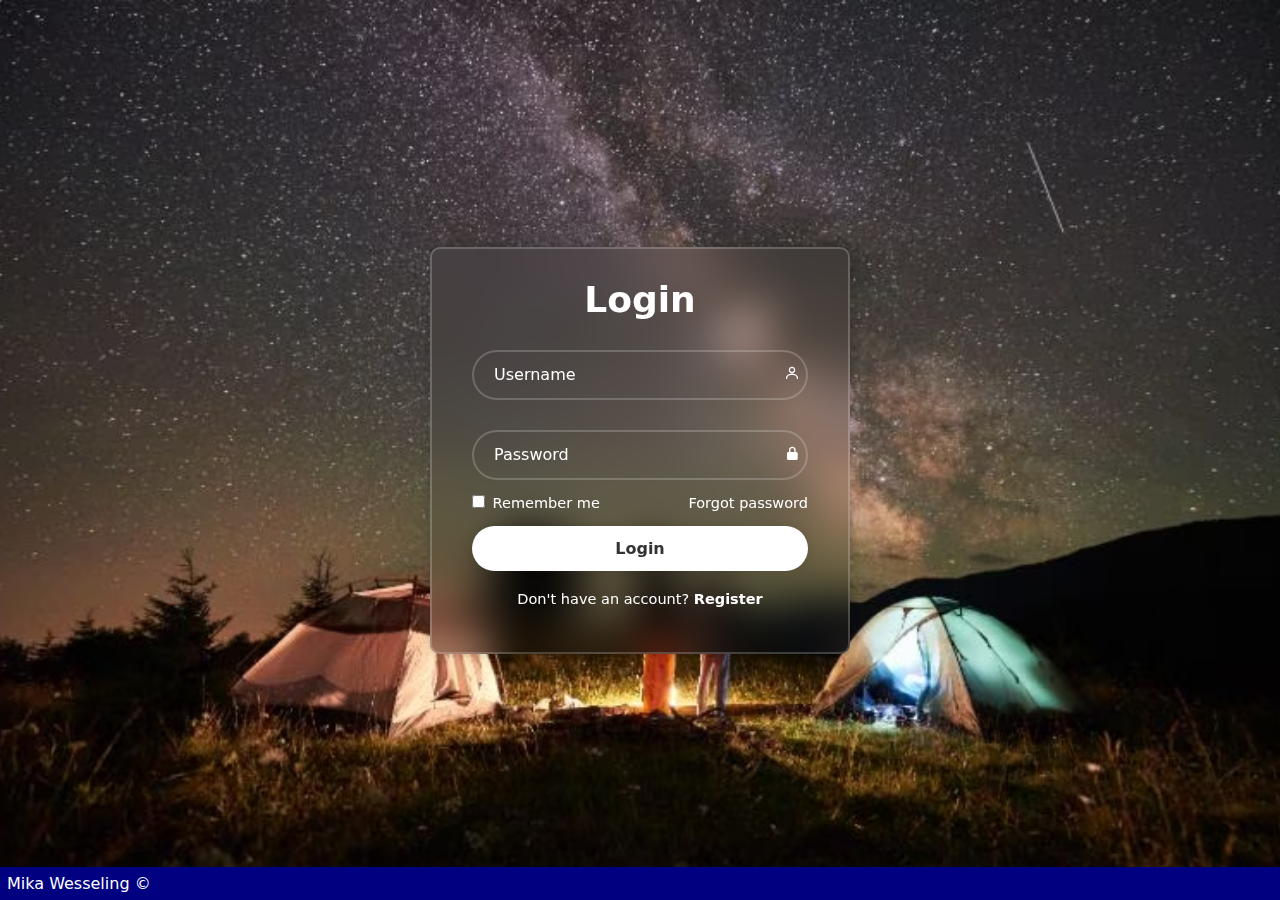
==== index.html @ fea6de0d "Update" ====
<!DOCTYPE html>
<html lang="en">

<head>
    <meta charset="UTF-8">
    <meta http-equiv="X-UA-Compatible" content="IE=edge">
    <meta name="viewport" content="width=device-width, initial-scale=1.0">
    <link rel="stylesheet" type="text/css" href="login_style.css">
    <link href='https://unpkg.com/boxicons@2.1.4/css/boxicons.min.css' rel='stylesheet'>
    <title>Login Page</title>
</head>

<body>

    <div class="wrapper">
        <form id="loginForm" action="login.php" method="post">
            <h1>Login</h1>
            <div class="input-box">
                <input type="text" id="username" name="username" placeholder="Username" required>
                <i class='bx bx-user'></i>
            </div>
            <div class="input-box">
                <input type="password" id="password" name="password" placeholder="Password" required>
                <i class='bx bxs-lock-alt'></i>
            </div>

            <div class="remember-forgot">
                <label><input type="checkbox" id="rememberMe"> Remember me </label>
                <a href="#">Forgot password</a>
            </div>

            <button type="submit" class="btn" id="loginBtn" onclick="activateButton()">Login</button>

            <div class="register-link">
                <p>Don't have an account? <a href="#">Register</a></p>
            </div>

        </form>
    </div>

    <style>
        footer {
            box-sizing: border-box;
            background-color: navy;
            color: white;
            padding: 7px;
            position: fixed;
            bottom: 0;
            width: 100%;
            text-align: left;
        }
    </style>
    
    <footer class="footer">
        Mika Wesseling ©
    </footer>

    <script>
        function activateButton() {
            // Add a class when the button is clicked
            document.getElementById("loginBtn").classList.add("activated");
        }
    </script>

</body>

</html>
---- login_style.css ----
* {
    margin: 0;
    padding: 0;
    box-sizing: border-box;
    font-family: "Poppins", sans;

}

body {
    display: flex;
    justify-content: center;
    align-items: center;
    min-height: 100vh;
    background: url(Images/Login%20image.jpg) no-repeat;
    background-size: cover;
    background-position: center;
}

.wrapper{
    width: 420px;
    background-color: transparent;
    border: 2px solid rgba(255, 255, 255, .2);
    backdrop-filter: blur(20px);
    box-shadow: 0 0 10px rgba(0, 0, 0, .2);
    color: #fff;
    border-radius: 10px;
    padding: 30px 40px;
}

.wrapper h1 {
    font-size: 36px;
    text-align: center;
}

.wrapper .input-box {
    width: 100%;
    height: 50px;
    margin: 30px 0;
}

.input-box input {
    width: 100%;
    height: 100%;
    background: transparent;
    border: none;
    outline: none;
    border: 2px solid rgba(255, 255, 255, .2);

    border-radius: 40px;
    font-size: 16px;
    color: #fff;
    padding: 20px 45px 20px 20px;
}

.input-box input::placeholder {
    color: #fff;
}

.input-box i {
    position: relative;
    left: 93%;
    bottom: 53%;
    transform: translateY(-50%);
    font-size: 16px;


    

}

.wrapper .remember-forgot {
    display: flex;
    justify-content: space-between;
    font-size: 14.5px;
    margin: -15px 0 15px;
}

.remember-forgot label input {
    accent-color: #fff;
    margin-right: 3px;
}

.remember-forgot a {
    color: #fff;
    text-decoration: none;
}

.remember-forgot a:hover {
    text-decoration: underline;
}


.wrapper .btn {
    width: 100%;
    height: 45px;
    background: #fff;
    border: none;
    outline: none;
    border-radius: 40px;
    box-shadow: 0 0 10px rgba(0, 0, 0, .1);
    cursor: pointer;
    font-size: 16px;
    color: #333;
    font-weight: 600;
}

.wrapper .register-link {
    font-size: 14.5px;
    text-align: center;
    margin-top: 20px;
    margin: 20px 0 15px;

}
.register-link p a {
color :#fff;
text-decoration: none;
font-weight: 600;
}

.register-link p a:hover {
    text-decoration: underline;
}
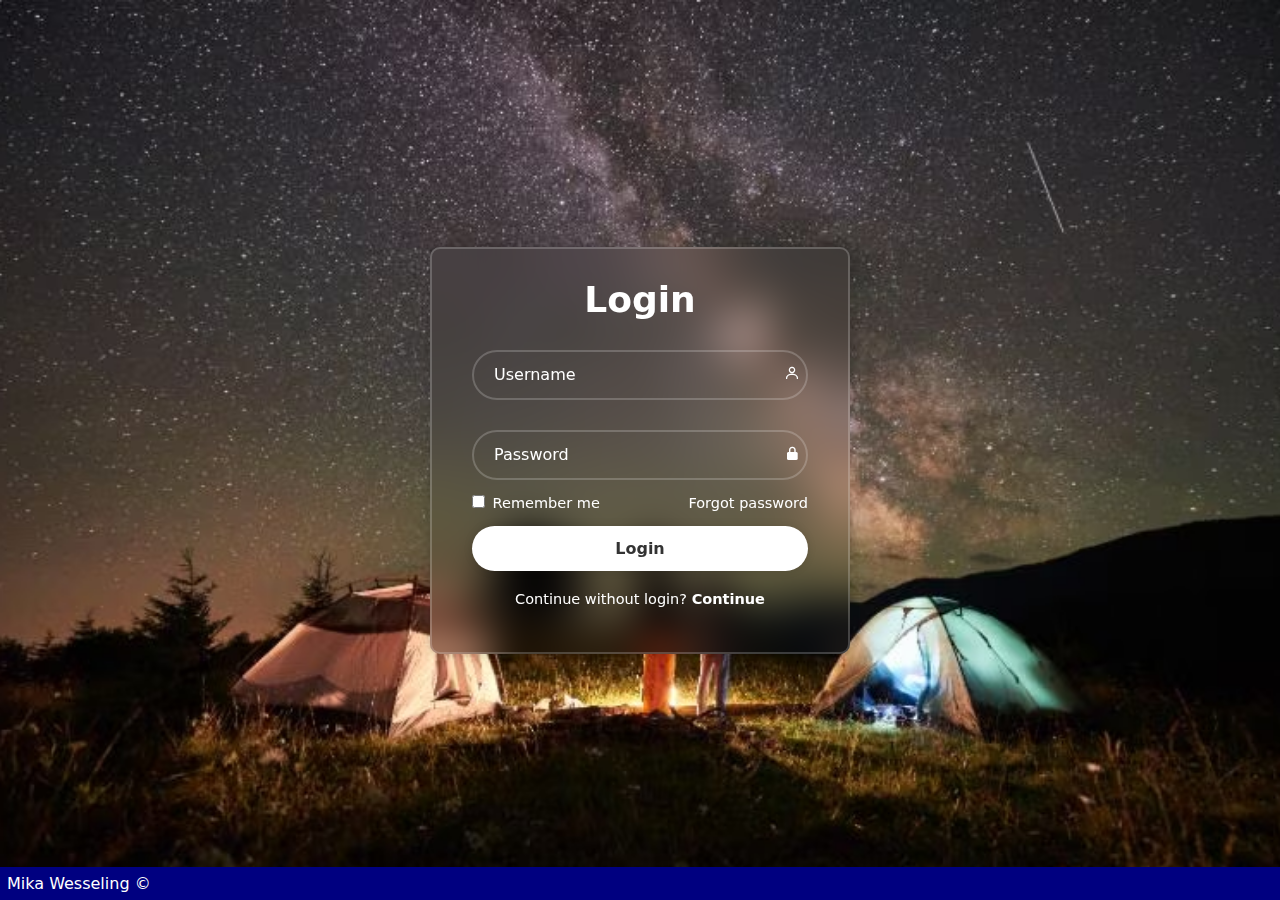
==== commit dc10d75f: "Update" ====
--- a/index.html
+++ b/index.html
@@ -29,10 +29,10 @@
                 <a href="#">Forgot password</a>
             </div>
 
-            <button type="submit" class="btn" id="loginBtn" onclick="activateButton()">Login</button>
+            <button type="submit" class="btn" id="loginBtn" onclick="activateButton()">Login</button> 
 
             <div class="register-link">
-                <p>Don't have an account? <a href="#">Register</a></p>
+                <p>Continue without login? <a href="Home.php">Continue</a></p>
             </div>
 
         </form>
